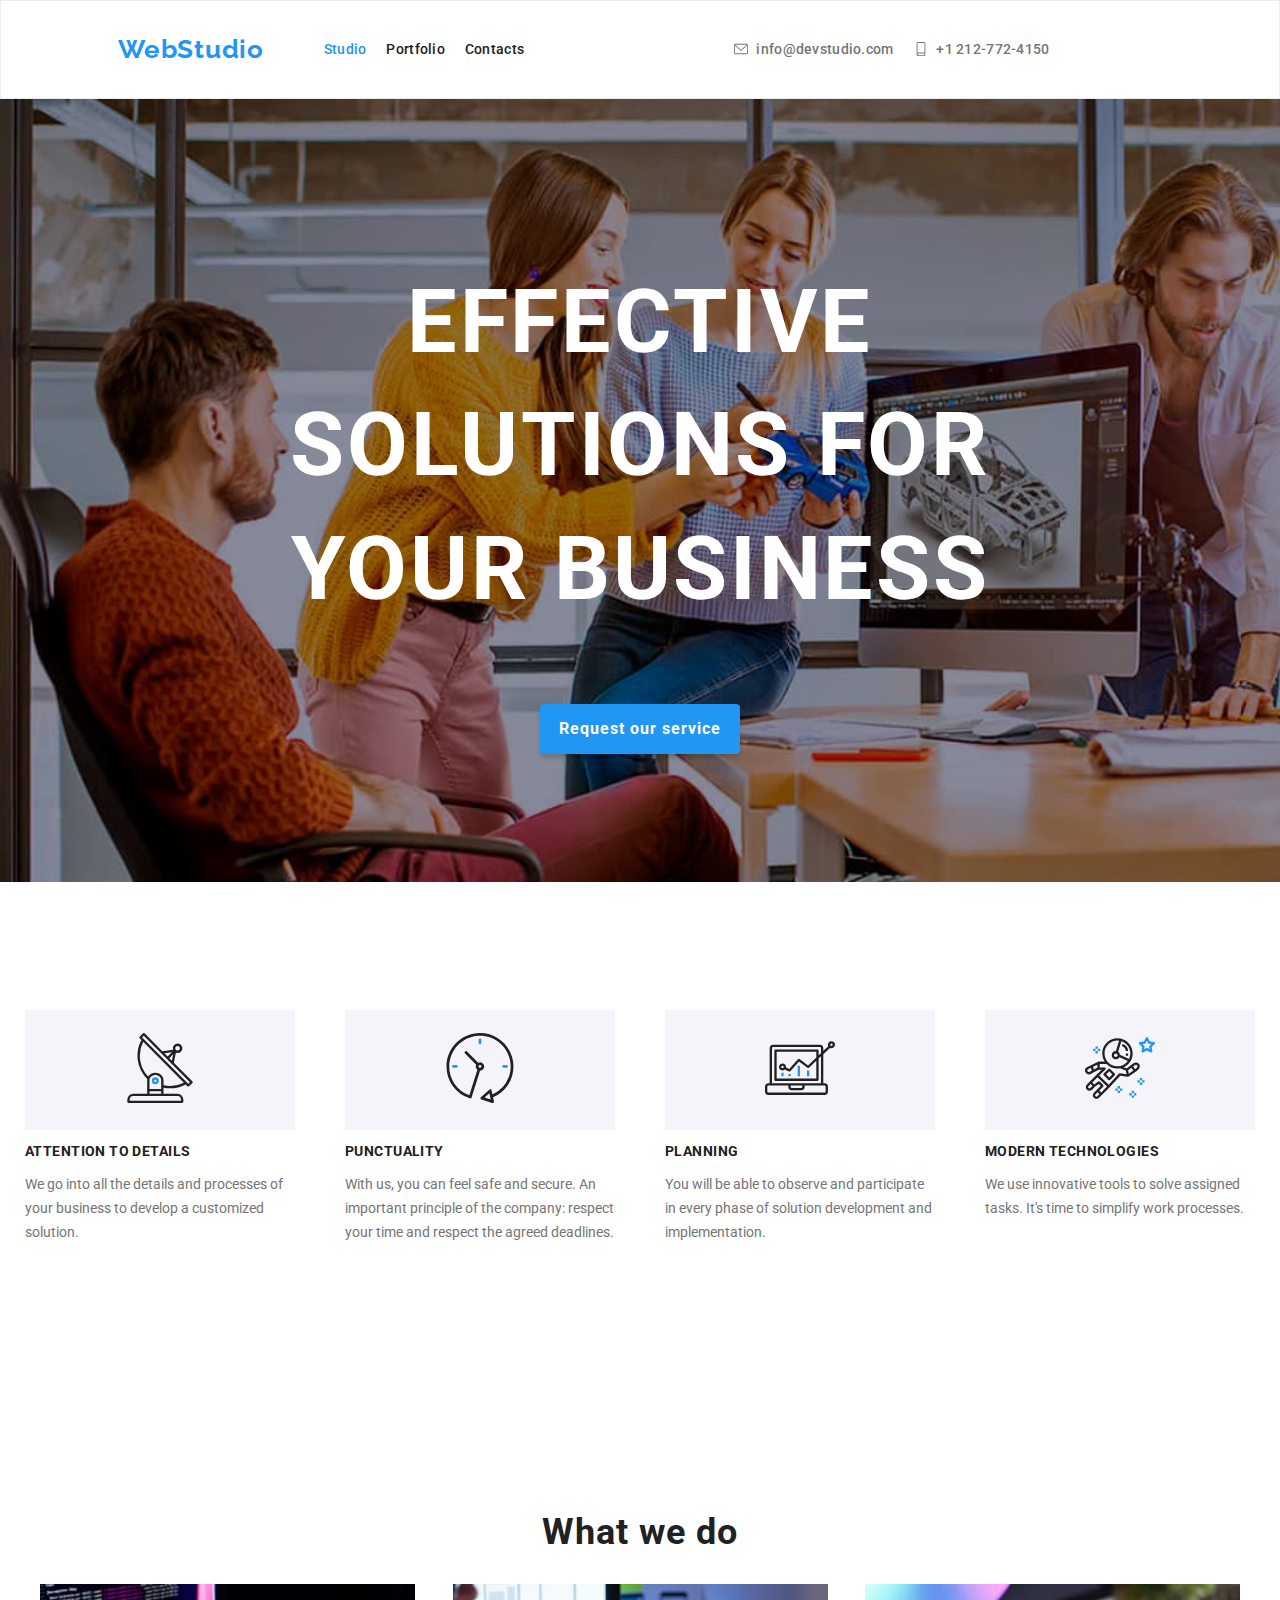
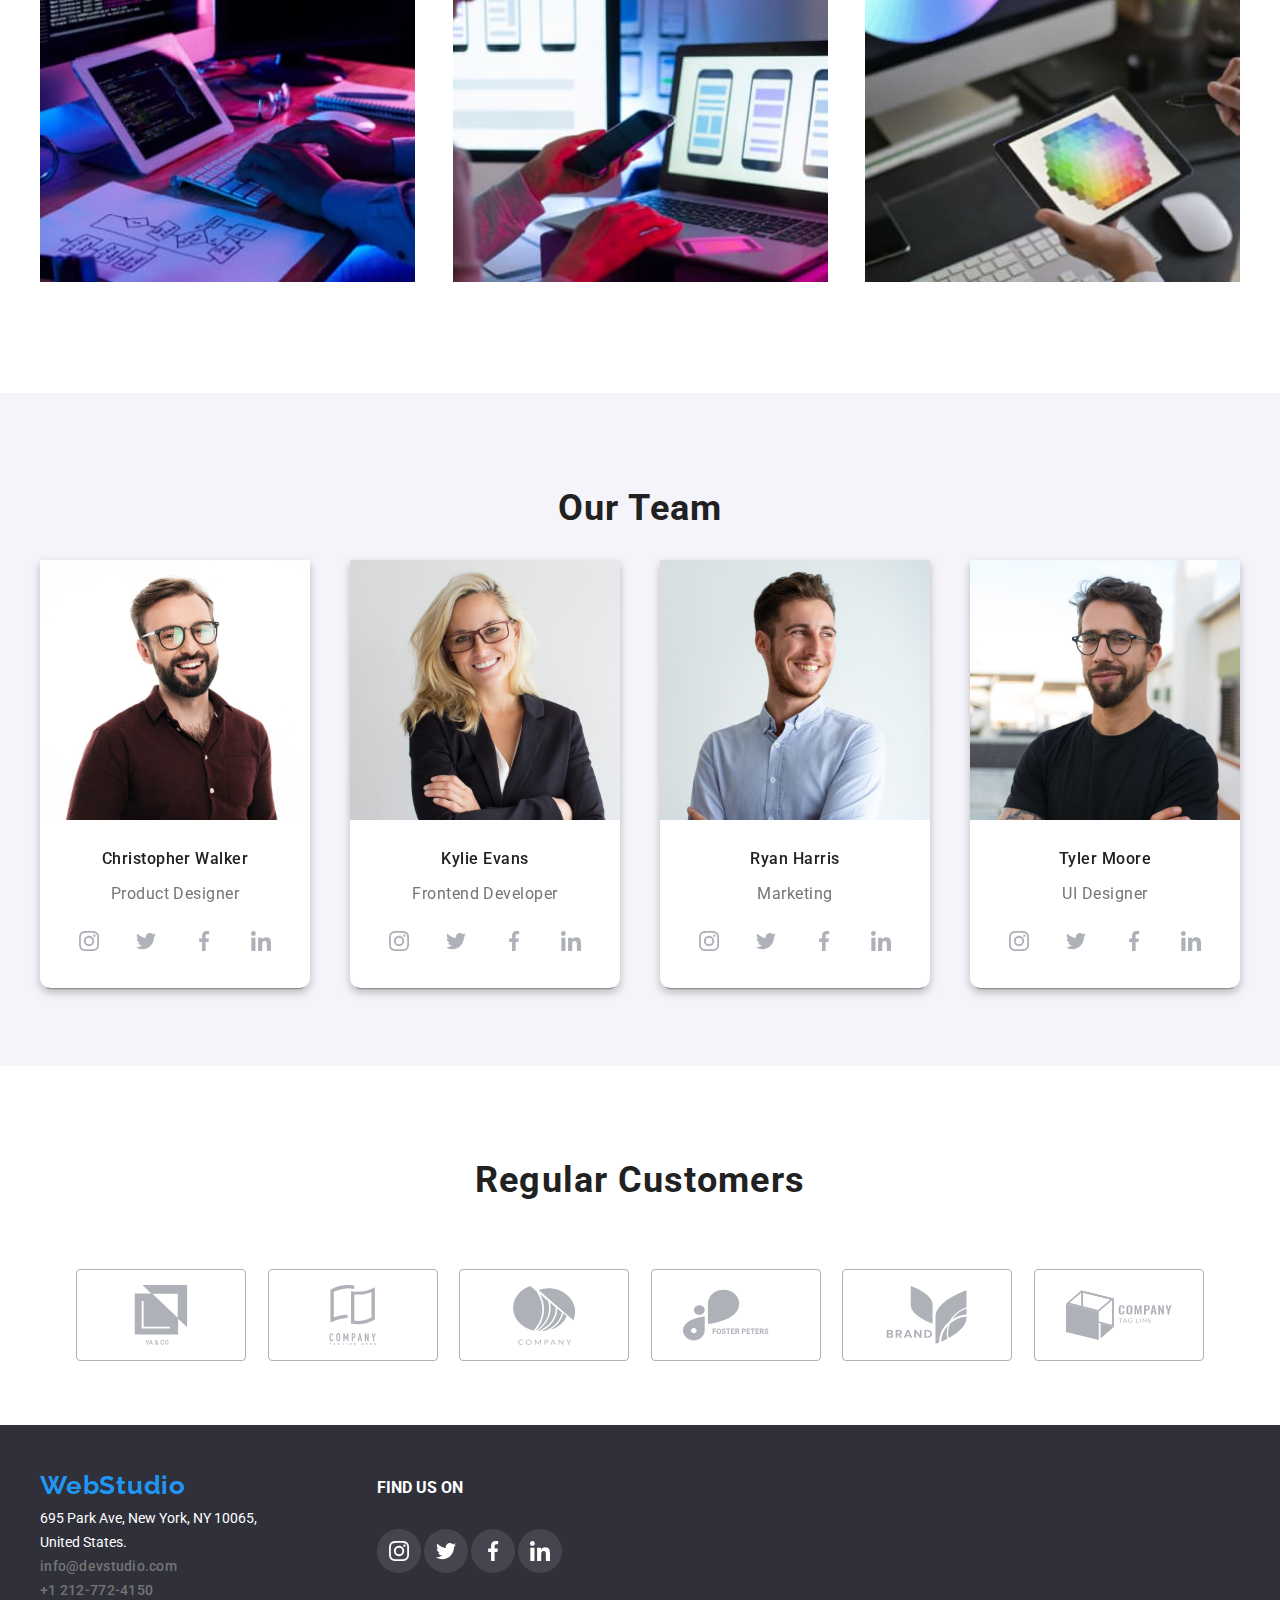
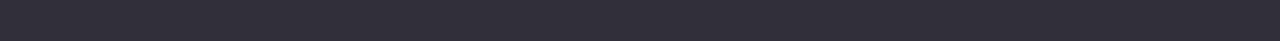
==== index.html @ eae33248 "subida de repo" ====
<!DOCTYPE html>
<html lang="en">
  <head>
    <meta charset="UTF-8" />
    <meta http-equiv="X-UA-Compatible" content="IE=edge" />
    <meta name="viewport" content="width=device-width, initial-scale=1.0" />

    <!-- NORMALIZER -->
    <link
      rel="stylesheet"
      href="https://cdnjs.cloudflare.com/ajax/libs/modern-normalize/1.0.0/modern-normalize.min.css"
    />

    <!-- FONTS -->
    <link rel="preconnect" href="https://fonts.googleapis.com" />
    <link rel="preconnect" href="https://fonts.gstatic.com" crossorigin />
    <link
      href="https://fonts.googleapis.com/css2?family=Raleway:ital,wght@0,700;1,700&family=Roboto:ital,wght@0,400;0,500;0,700;0,900;1,400;1,500;1,700;1,900&display=swap"
      rel="stylesheet"
    />
    <!-- STYLE SHEETS -->
    <link rel="stylesheet" href="./css/styles.css" />
    <title>Web Studio Project - VeroVH</title>
  </head>

  <body class="list-style-none">
    <header class="header-border main-container">
      <div class="container flex-container">
        <div class="topmenu">
          <!-- Banner superior navegacion -->
          <a href="#" class="logo-link">WebStudio</a>

          <nav class="text-basic-color toplinks-container">
            <ul class="toplinks">
              <li class="toplinks-current">
                <a href="#" target="_self">Studio</a>
              </li>
              <li><a href="./portfolio.html" target="_self">Portfolio</a></li>
              <li><a href="./contacts">Contacts</a></li>
            </ul>
          </nav>
          <ul class="address-toplinks">
            <li class="address-links ">
              <a href="mailto:info@devstudio.com">
                <svg class="icon" width="16" height="12">
                  <use href="./images/icons.svg#icon-envelope">  </use>
                </svg>
                <span>info@devstudio.com</span>
              </a>
            </li>
            <li class="address-links ">
              <a href="Tel:+380961111111">
                <svg class="icon" width="10" height="16">
                  <use href="./images/icons.svg#icon-smartphone"></use>
                </svg>
                  <span>+1 212-772-4150</span>
              </a>
            </li>
          </ul>
        </div>
      </div>
    </header>

    <main>
      <div class="main-container banner-top-title">
        <div class="container flex-container ">
          <section class="banner-top-button">
            <h1 class="banner-item">EFFECTIVE SOLUTIONS FOR YOUR BUSINESS</h1>
            <button type="button" class="button-cursor banner-button">Request our service</button>
          </section>
        </div>
      </div>

        <!-- SECTION HOW WE DO IT (titles and descriptions)-->
      <div class="main-container">
        <section class="howwedoit container flex-container">
            <ul class="howwedoit-items-container">
              <li class="howwedoit-items">
                <div class="howwedoit-icons">
                  <a>
                    <svg width="70" height="70">
                      <use href="./images/icons.svg#icon-howwedoit_antenna"></use>
                    </svg>
                  </a>
                </div>
                <h3 class="howwedoit-title">ATTENTION TO DETAILS</h3>
                <p class="descriptive-text">
                  We go into all the details and processes of your business to
                  develop a customized solution.
                </p>
              </li>
              <li class="howwedoit-items">
                <div class="howwedoit-icons">
                  <a>
                    <svg width="70" height="70">
                      <use href="./images/icons.svg#icon-howwedoit_clock"></use>
                    </svg>
                  </a>
                </div>
                <h3 class="howwedoit-title">PUNCTUALITY</h3>
                <p class="descriptive-text">
                  With us, you can feel safe and secure. An important principle of
                  the company: respect your time and respect the agreed deadlines.
                </p>
              </li>
              <li class="howwedoit-items">
                <div class="howwedoit-icons">
                  <a>
                    <svg width="70" height="70">
                      <use href="./images/icons.svg#icon-howwedoit_diagram"></use>
                    </svg>
                  </a>
                </div>
                <h3 class="howwedoit-title">PLANNING</h3>
                <p class="descriptive-text">
                  You will be able to observe and participate in every phase of
                  solution development and implementation.
                </p>
              </li>
              <li class="howwedoit-items">
                <div class="howwedoit-icons">
                  <a>
                    <svg width="70" height="70">
                      <use href="./images/icons.svg#icon-howwedoit_astronaut"></use>
                    </svg>
                  </a>
                </div>
                <h3 class="howwedoit-title">MODERN TECHNOLOGIES</h3>
                <p class="descriptive-text">
                  We use innovative tools to solve assigned tasks. It's time to
                  simplify work processes.
                </p>
              </li>
            </ul>
        </section>
      </div>

        <!-- SECTION WHAT WE DO (Only images) -->
      <div class=" flex-container">
        <section class="whatwedo container">
            <h2 class="main-titles">What we do</h2>
            <ul class="whatwedo-img">
              <li>
                <img src="images/whatwedo1.jpg" alt="Writting code" />
              </li>
              <li>
                <img src="images/whatwedo2.jpg" alt="Designing interface" />
              </li>
              <li>
                <img src="images/whatwedo3.jpg" alt="Choosing colors" />
              </li>
            </ul>
        </section>
      </div>

        <!-- Section WHO WE ARE (cards with pics and captions) -->
        <section class="whoweare flex-container">
          <div class="container">
            <h2 class="main-titles">Our Team</h2>
            <ul class="whoweare-img-container">
              <!-- CARD #1 -->
              <li class="whoweare-img-card">
                <img
                  src="./images/whoweare1.jpg"
                  alt="Christopher Walker"
                  class="whoweare-img"
                />
                <h3 class="whoweare-names">Christopher Walker</h3>
                <p class="whoweare-career">Product Designer</p>
                <!-- Iconos redes sociales -->
                <div class="whoweare-icon-list">
                  <div class="whoweare-icon-container">
                      <svg class="whoweare-icon" width="20px" height="20px">
                        <use href="./images/icons.svg#icon-instagram" ></use>
                      </svg>
                    </div>
                    <div class="whoweare-icon-container">
                      <svg class="whoweare-icon" width="20px" height="20px">
                        <use href="./images/icons.svg#icon-twitter"></use>
                      </svg>
                    </div>
                    <div class="whoweare-icon-container">
                      <svg class="whoweare-icon" width="20px" height="20px">
                        <use href="./images/icons.svg#icon-facebook"></use>
                      </svg>
                    </div>
                    <div class="whoweare-icon-container">
                      <svg class="whoweare-icon" width="20px" height="20px">
                        <use href="./images/icons.svg#icon-linkedin"></use>
                      </svg>
                    </div>   
                  </div>  
              </li>
              <!-- CARD #2 -->
              <li class="whoweare-img-card">
                <img
                  src="./images/whoweare2.jpg"
                  alt="Kylie Evans"
                  class="whoweare-img"
                />
                <h3 class="whoweare-names">Kylie Evans</h3>
                <p class="whoweare-career">Frontend Developer</p>
                <!-- Iconos redes sociales -->
                <div class="whoweare-icon-list">
                  <div class="whoweare-icon-container">
                      <svg class="whoweare-icon" width="20px" height="20px">
                        <use href="./images/icons.svg#icon-instagram" ></use>
                      </svg>
                    </div>
                    <div class="whoweare-icon-container">
                      <svg class="whoweare-icon" width="20px" height="20px">
                        <use href="./images/icons.svg#icon-twitter"></use>
                      </svg>
                    </div>
                    <div class="whoweare-icon-container">
                      <svg class="whoweare-icon" width="20px" height="20px">
                        <use href="./images/icons.svg#icon-facebook"></use>
                      </svg>
                    </div>
                    <div class="whoweare-icon-container">
                      <svg class="whoweare-icon" width="20px" height="20px">
                        <use href="./images/icons.svg#icon-linkedin"></use>
                      </svg>
                    </div>   
                  </div>  
              </li>
              <!-- CARD #3 -->
              <li class="whoweare-img-card">
                <img
                  src="./images/whoweare3.jpg"
                  alt="Ryan Harris"
                  class="whoweare-img"
                />
                <h3 class="whoweare-names">Ryan Harris</h3>
                <p class="whoweare-career">Marketing</p>
                <!-- Iconos redes sociales -->
                <div class="whoweare-icon-list">
                  <div class="whoweare-icon-container">
                      <svg class="whoweare-icon" width="20px" height="20px">
                        <use href="./images/icons.svg#icon-instagram" ></use>
                      </svg>
                    </div>
                    <div class="whoweare-icon-container">
                      <svg class="whoweare-icon" width="20px" height="20px">
                        <use href="./images/icons.svg#icon-twitter"></use>
                      </svg>
                    </div>
                    <div class="whoweare-icon-container">
                      <svg class="whoweare-icon" width="20px" height="20px">
                        <use href="./images/icons.svg#icon-facebook"></use>
                      </svg>
                    </div>
                    <div class="whoweare-icon-container">
                      <svg class="whoweare-icon" width="20px" height="20px">
                        <use href="./images/icons.svg#icon-linkedin"></use>
                      </svg>
                    </div>   
                  </div>  
              </li>
              <!-- CARD #4 -->
              <li class="whoweare-img-card">
                <img
                  src="./images/whoweare4.jpg"
                  alt="Tyler Moore"
                  class="whoweare-img"
                />
                <h3 class="whoweare-names">Tyler Moore</h3>
                <p class="whoweare-career">UI Designer</p>
                <!-- Iconos redes sociales -->
                <div class="whoweare-icon-list">
                  <div class="whoweare-icon-container">
                      <svg class="whoweare-icon" width="20px" height="20px">
                        <use href="./images/icons.svg#icon-instagram" ></use>
                      </svg>
                    </div>
                    <div class="whoweare-icon-container">
                      <svg class="whoweare-icon" width="20px" height="20px">
                        <use href="./images/icons.svg#icon-twitter"></use>
                      </svg>
                    </div>
                    <div class="whoweare-icon-container">
                      <svg class="whoweare-icon" width="20px" height="20px">
                        <use href="./images/icons.svg#icon-facebook"></use>
                      </svg>
                    </div>
                    <div class="whoweare-icon-container">
                      <svg class="whoweare-icon" width="20px" height="20px">
                        <use href="./images/icons.svg#icon-linkedin"></use>
                      </svg>
                    </div>   
                  </div>  
              </li>
            </ul>
          </div>
        </section>

        <!-- Section CLIENTS (only tittle and svgs) -->
        <section class="clients flex-container">
          <div class="container">
            <h2 class="main-titles">Regular Customers</h2>
            <div class="clients-list">
              <div class="clients-container">
                <svg width="106px" height="60px">
                  <use href="./images/icons.svg#icon-Client_1" ></use>
                </svg>
              </div>
              <div class="clients-container">
                <svg width="106px" height="60px">
                  <use href="./images/icons.svg#icon-Client_2" ></use>
                </svg>
              </div>
              <div class="clients-container"> 
                <svg width="106px" height="60px">
                  <use href="./images/icons.svg#icon-Client_3" ></use>
                </svg>
              </div>
              <div class="clients-container">
                <svg width="106px" height="60px">
                  <use href="./images/icons.svg#icon-Client_4" ></use>
                </svg>
              </div>
              <div class="clients-container">
                <svg width="106px" height="60px">
                  <use href="./images/icons.svg#icon-Client_5" ></use>
                </svg>
              </div>
              <div class="clients-container">
                <svg width="106px" height="60px">
                  <use href="./images/icons.svg#icon-Client_6" ></use>
                </svg>
              </div>
            </div>
          </div>
        </section>


    </main>
    <footer class="banner-footer ">
        <section class="footer-container container">
          <div class="footer-container-address">
            <a href="#" class="logo-link footer-item">WebStudio</a>
            <address class="address-text">
              <ul class="footer-item">
                <li>695 Park Ave, New York, NY 10065,</li>
                <li>United States.</li>
                <li class="address-links"><a href="mailto:info@devstudio.com">info@devstudio.com</a></li>
                <li class="address-links"><a href="tel:+12127724150">+1 212-772-4150</a></li>
             </ul>
            </address>
          </div>
          <div class="footer-container-social">
            <h3>FIND US ON</h3>
            <div>
              <ul>
                <li class="footer-social-icons">
                  <svg class="footer-icon" width="20px" height="20px">
                    <use href="./images/icons.svg#icon-instagram" ></use>
                  </svg>
                </li>
                <li class="footer-social-icons">
                  <svg class="footer-icon" width="20px" height="20px">
                    <use href="./images/icons.svg#icon-twitter"></use>
                  </svg>
                </li>
                <li class="footer-social-icons">
                  <svg class="footer-icon" width="20px" height="20px">
                    <use href="./images/icons.svg#icon-facebook"></use>
                  </svg>
                </li>
                <li class="footer-social-icons">
                  <svg class="footer-icon" width="20px" height="20px">
                    <use href="./images/icons.svg#icon-linkedin"></use>
                  </svg>
                </li>
              </ul>   
            </div>    
          </div>  
        </section>
    </footer>
  </body>
</html>
---- css/styles.css ----
:root{
    --text-color:#212121;
    --background-banner:#2F303A;
    --highlighting-color:#2196F3;
    --background-color:#E5E5E5;
    --descriptive-text:#757575;
    --vsg-icons-default: #AFB1B8;
}

body{
    font-family: 'Roboto', sans-serif;
    font-size: 14px;
    color: var(--text-color);
}

/* GENERAL STYLES */

.button-cursor{
    cursor:pointer;
}

.list-style-none li{
    list-style: none;
}

/* ---- FLEXBOX ---- */

.main-container{
    display: flex;
    align-items: center;
}

.container{
    width: 1200px;
    margin: 0 auto;
    padding: 0;
}

.flex-container{
    display: flex;
    flex-direction: column;
    align-items: center;
}

/* ------------------ */
/* ------ SVG ------ */

.icon {
    display: inline-block;
    width: 1em;
    height: 1em;
    stroke-width: 0;
    stroke: currentColor;
    fill: currentColor;
}



/* ---------------- */
/* ---- HEADER ---- */

.topmenu{
    display: flex;
    width: 100%;
    justify-content: space-between;
    align-items: center;
    margin-top: 20px;
    margin-bottom: 20px;
}

.header-border{
    border: 1px solid #ECECEC;
}

.logo-link{
    font-family: 'Raleway';
    font-style: normal;
    font-weight: 700;
    font-size: 26px;
    line-height: 1.2;
    letter-spacing: 0.03em;
    color: var(--highlighting-color);
    text-decoration: none;
    display: flex;
    align-items: baseline;
    width: 20%;
    justify-content: flex-end;
}

.toplinks-container{
    display: flex;
    width: 25%;
    justify-content: center;
}

.toplinks{
    display: flex;
    justify-content: space-evenly;
    width: 100%;
}

.address-toplinks{
    display: flex;
    width: 60%;
    justify-content: space-around;
    padding: 0 15%;
}

.toplinks a{
    font-weight: 500;
    font-size: 14px;
    line-height: 1.1;
    letter-spacing: 0.02em;
    text-decoration: none;
}

.toplinks a:link{
    color: var(--text-color);
}

.toplinks a:visited{
    color: var(--text-color);
}

.toplinks a:hover{
    color: var(--highlighting-color);
}

.toplinks a:focus{
    color: var(--highlighting-color);
}

.toplinks-current a:link{
    color: var(--highlighting-color);
}

.toplinks-current a:visited{
    color: var(--highlighting-color);
}

.toplinks-current a:active{
    color: var(--highlighting-color);
}

.address-links{
    padding-top: 2%;
    padding-bottom: 2%;
}

.address-links span{
    margin-left: 8px;
}


.address-links a{
    text-decoration: none;
    font-weight: 500;
    line-height: 1.1;
    letter-spacing: 0.02em;

    display: flex;
    align-items: center;
}

.address-links a:link{
    color: var(--descriptive-text);
}

.address-links a:focus{
    color: var(--highlighting-color);
}

.address-links a:hover{
    color: var(--highlighting-color);
}

.address-links a:active{
    color: var(--highlighting-color);
}

.banner-top-title{
    background: url('/images/tittle-img.jpg') rgba(47, 48, 58, 0.4);
    background-color: var(--background-banner);
    background-size: cover;
    background-repeat: no-repeat;
    font-weight: 900;
    font-size: 44px;
    line-height: 1.4;
    text-align: center;
    letter-spacing: 0.06em;
    text-transform: uppercase;
    color: white;
    padding-top: 8%;
    padding-bottom: 10%;
    padding-left: 20%;
    padding-right: 20%;
    display: flex;
    justify-content: center;
    flex-wrap: wrap;
    align-items: center;
}

.banner-item{
    display: flex;
    align-items: center;
    align-content: center;
}

.banner-top-button button{
    background-color: var(--highlighting-color);
    color: white;
    border-style: none;
    font-family: inherit;
    font-weight: 700;
    font-size: 16px;
    line-height: 1.9;

    /* display: flex; */
    align-items: center;
    text-align: center;
    letter-spacing: 0.06em;
    box-shadow: 0px 4px 4px rgba(0, 0, 0, 0.15);
    border-radius: 4px;
    width: 200px;
    height: 50px;
}

.banner-top-button button:hover{
    background-color: #188CE8;
}

/* ---------------- */
/* ---- index ---- */

/* ---- MAIN ---- */

.main-titles{
    font-weight: 700;
    font-size: 36px;
    line-height: 1.2;
    text-align: center;
    letter-spacing: 0.03em;
}

/* ---- HOW WE DO IT ---- */

.howwedoit{
    display: flex;
    margin-top: 94px;
    margin-bottom: 94px;
    padding-left: 5%;
    padding-right: 5%;

}

.howwedoit-items-container{
    display: flex;
    justify-content: space-between;
    align-content: center;
    padding: 0;
    gap: 10px;
}

.howwedoit-items{
    margin: 20px;
}

.howwedoit-icons{
    height: 120px;
    width: 270px;
    background-color: #F5F4FA;
    display: flex;
    align-items: center;
    justify-content: center;
}

.howwedoit-title{
    font-weight: 700;
    font-size: 14px;
    line-height: 1.1;
    letter-spacing: 0.03em;
    text-transform: uppercase;
}

.descriptive-text{
    color: var(--descriptive-text);
    line-height: 1.7;
}

/* ---- WHAT WE DO ---- */

.whatwedo{
    margin-top: 94px;
    margin-bottom: 94px;
}

.whatwedo-img{
    display: flex;
    justify-content: space-between;
    align-content: center;
    padding-left: 0;
    padding-right: 0;
}

.whatwedo-img img{
    width: 375px;
}

/* ---- WHO WE ARE ---- */

.whoweare{
    background: #F5F4FA;
    padding-top: 5%;
    padding-bottom: 5%;
}

.whoweare-img-container{
    display: flex;
    justify-content: space-between;
    /* margin-left: 5%;
    margin-right: 5%; */
    padding: 0%;
}

.whoweare-img{
    width: 270px;
    margin-bottom: 5%;
}

.whoweare-img-card{
    background-color: white;
    box-shadow: 0 6px 2px -6px black;
    border-radius: 10px;
    filter: drop-shadow(0px 4px 4px rgba(0, 0, 0, 0.25));
    display: flex;
    flex-direction: column;
    width: 270px;
    height: 428px;
}

.whoweare-names{
    font-weight: 500;
    font-size: 16px;
    line-height: 1.2;
    text-align: center;
    letter-spacing: 0.03em;
    margin-bottom: 0;
}

.whoweare-career{
    font-weight: 400;
    font-size: 16px;
    line-height: 1.2;
    text-align: center;
    letter-spacing: 0.03em;
    color: var(--descriptive-text);
}

.whoweare-icon-list{
    display: flex;
    flex-direction: row;
    justify-content: space-evenly;
    padding-left: 5%;
    padding-right: 5%;
}

.whoweare-icon-container{
    display: flex;
    align-items: center;
    justify-content: center;
    align-content: space-around;
    background: white;
    border-radius: 50%;
    height: 44px;
    width: 44px;
}

.whoweare-icon-container:hover{
    background: var(--highlighting-color);
    border-radius: 50%;
    height: 44px;
    width: 44px;
}

.whoweare-icon-container:focus{
    background: var(--highlighting-color);
    border-radius: 50%;
    height: 44px;
    width: 44px;
}

.whoweare-icon{
    fill: var(--vsg-icons-default);
}

.whoweare-icon:hover{
    fill: white;
}

.whoweare-icon:focus{
    fill: white;
}



/* ------ CLIENTS ------ */
/* -------------------- */

.clients{
    padding-top: 5%;
    padding-bottom: 5%;
}

.clients-list{
    display: flex;
    justify-content: space-between;
    padding-left: 3%;
    padding-right: 3%;
    padding-top: 3%;
}

.clients-container{
    fill: var(--vsg-icons-default);
    border: 1px var(--vsg-icons-default) solid;
    border-radius: 4px;
    width: 170px;
    height: 92px;

    display: flex;
    align-items: center;
    justify-content: center;
}

.clients-container:hover{
    fill: var(--highlighting-color);
    border: 1px var(--highlighting-color) solid;
}

.clients-container:focus{
    fill: var(--highlighting-color);
    border: 1px var(--highlighting-color) solid;
}


/* ----------------- */
/* ---- FOOTER ---- */

.footer-container{
    padding-top: 3%;
    padding-bottom: 3%;
    display: flex;
    flex-direction: row;
}

.footer-container-address{
    display: flex;
    flex-direction: column;
    padding-right: 10%;
}

.footer-container-social{
    display: flex;
    flex-direction: column;
    /* padding-right: 40%; */
}

.footer-container-social ul{
    padding: 0px;
}

.footer-social-icons{
    display: inline-flex;
    justify-content: center;
    align-items: center;
    
    background: rgba(255, 255, 255, 0.1);
    border-radius: 25px;
    height: 44px;
    width: 44px;
}

.footer-icon{
    fill: white;
}

.footer-social-icons:hover{
    background: var(--highlighting-color);
    border-radius: 25px;
    height: 44px;
    width: 44px;
}

.footer-social-icons:focus{
    background: var(--highlighting-color);
    border-radius: 25px;
    height: 44px;
    width: 44px;
}


.footer-item{
    display: inline;
    /* margin-left: 10%; */
    padding: 0;
    line-height: 1.7;
}

.footer-item li{
    white-space: nowrap;
}

.banner-footer {
    background-color: var(--background-banner);
    color: white;
}

.address-text{
    font-style: normal;
}




/* ------------------- */
/* ---- PORTFOLIO ---- */

.portfolio-container{
    display: flex;
    margin-top: 94px;
    margin-bottom: 94px;
    margin-left: 5%;
    margin-right: 5%;
    justify-content: center;
    align-content: center;
    flex-direction: column;
}

.portfolio-button{
    display: flex;
    padding: 0;
    justify-content: space-around;
    margin-left: 25%;
    margin-right: 25%;
}

.portfolio-button-item{
    width: 130%;
    height: 110%;
}

.portfolio-cards{
    display: flex;
    flex-wrap: wrap;
    justify-content: space-evenly;
    margin-top: 40px;
    padding: 0%;
    gap: 10px;
}

.portfolio-card-item{
    margin: 5px;
}


.portfolio-card-item:hover .portfolio-card-item:focus{
    border: 1px solid #EEEEEE;
    box-shadow: 0px 1px 1px rgba(0, 0, 0, 0.12), 0px 4px 4px rgba(0, 0, 0, 0.06), 1px 4px 6px rgba(0, 0, 0, 0.16);
}


.portfolio-button button{
    background-color: #F5F4FA;
    border-radius: 4px;
    border-style: none;
    cursor: pointer;
    font-weight: 500;
    font-size: 16px;
    line-height: 1.625;
    text-align: center;
    letter-spacing: 0.03em;
    font-family: inherit;
    /* width: 160%;
    height: 120%; */
}

.portfolio-button button:focus{
    background-color: var(--highlighting-color);
    color: #FFFFFF;
    box-shadow: 0px 3px 1px rgba(0, 0, 0, 0.1), 0px 1px 2px rgba(0, 0, 0, 0.08), 0px 2px 2px rgba(0, 0, 0, 0.12);
    border-radius: 4px;
}

.portfolio-button button:hover {
    background-color: var(--highlighting-color);
    color: #FFFFFF;
    box-shadow: 0px 3px 1px rgba(0, 0, 0, 0.1), 0px 1px 2px rgba(0, 0, 0, 0.08), 0px 2px 2px rgba(0, 0, 0, 0.12);
    border-radius: 4px;
}

.portfolio-button button:active{
    color: var(--highlighting-color);
}

.portfolio-img{
    width: 370px;
    background-color: #FFFFFF;
    padding-bottom: 20px;
}

.portfolio-item-title{
    font-weight: 700;
    font-size: 18px;
    line-height: 0.1;
    letter-spacing: 0.06em;
}

.portfolio-item-filter{
    font-weight: 400;
    font-size: 16px;
    line-height: 1.875;
    letter-spacing: 0.03em;
    color: var(--descriptive-text);
}
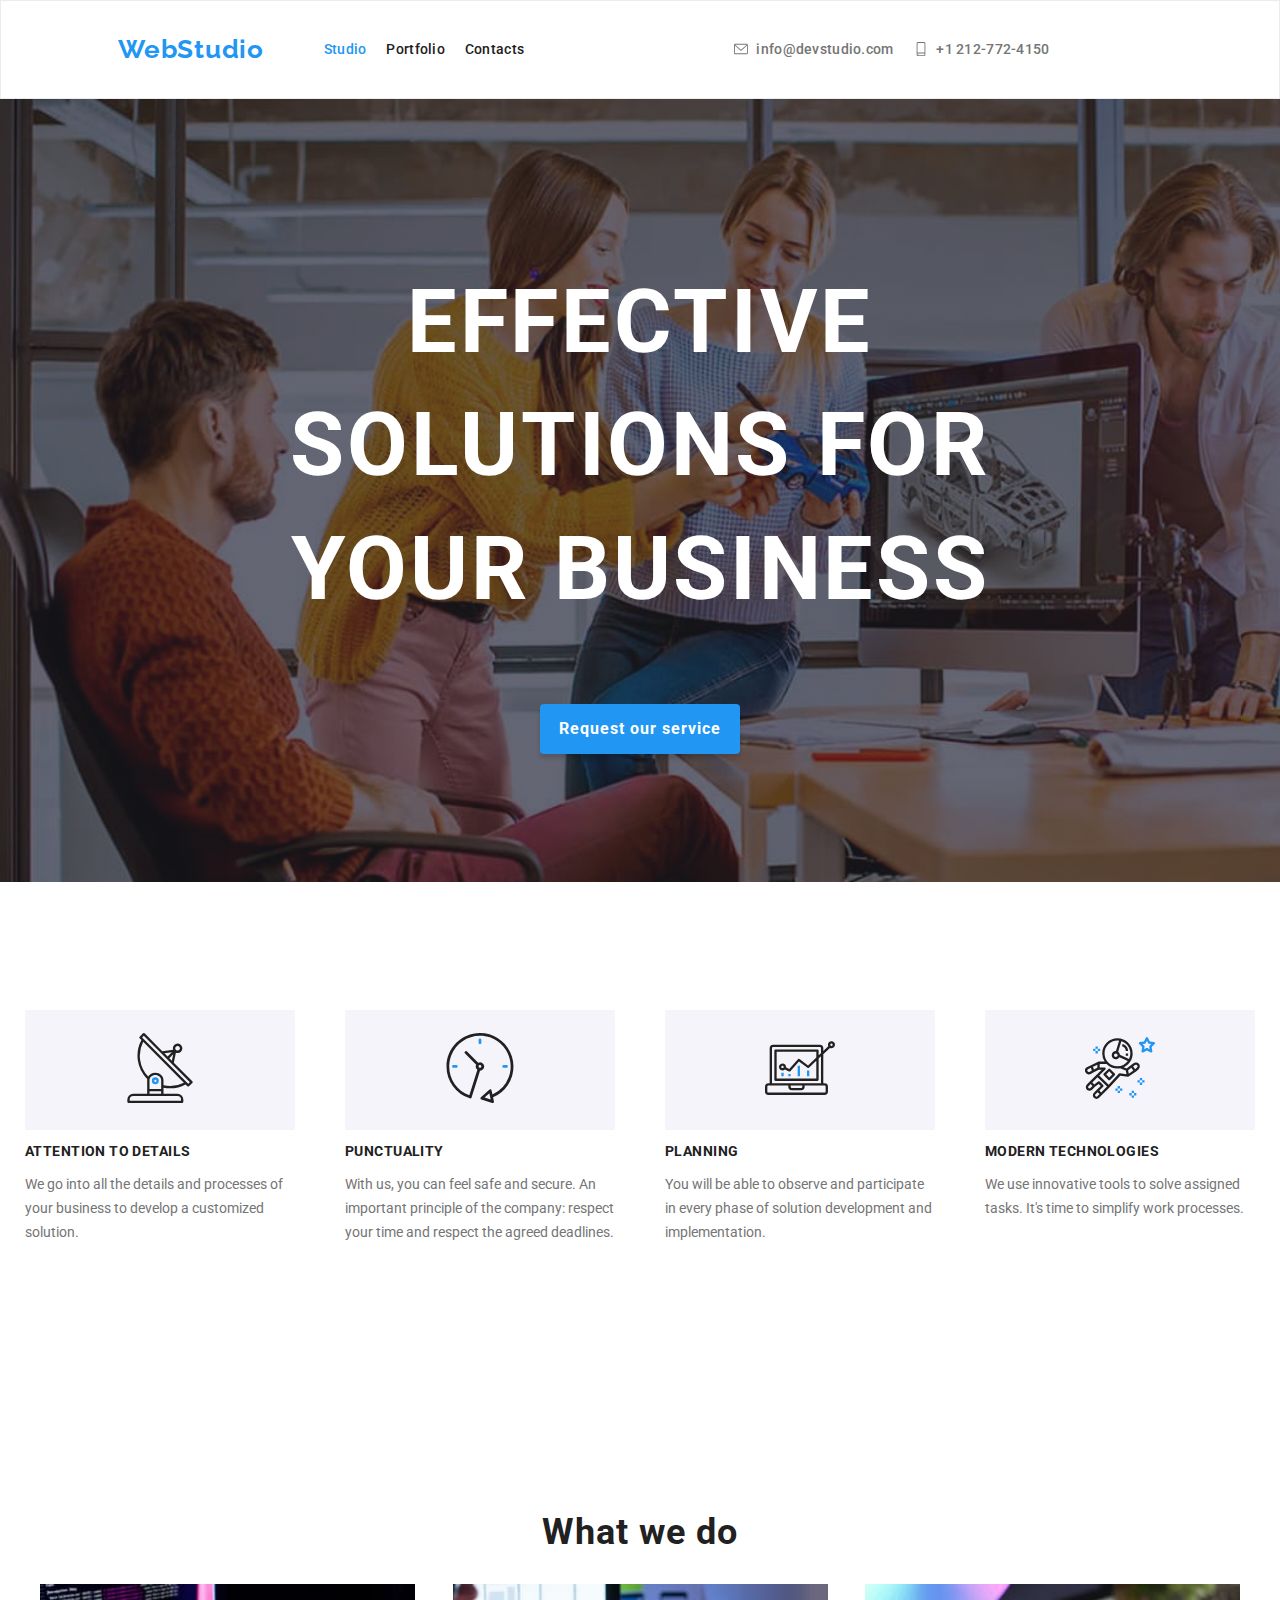
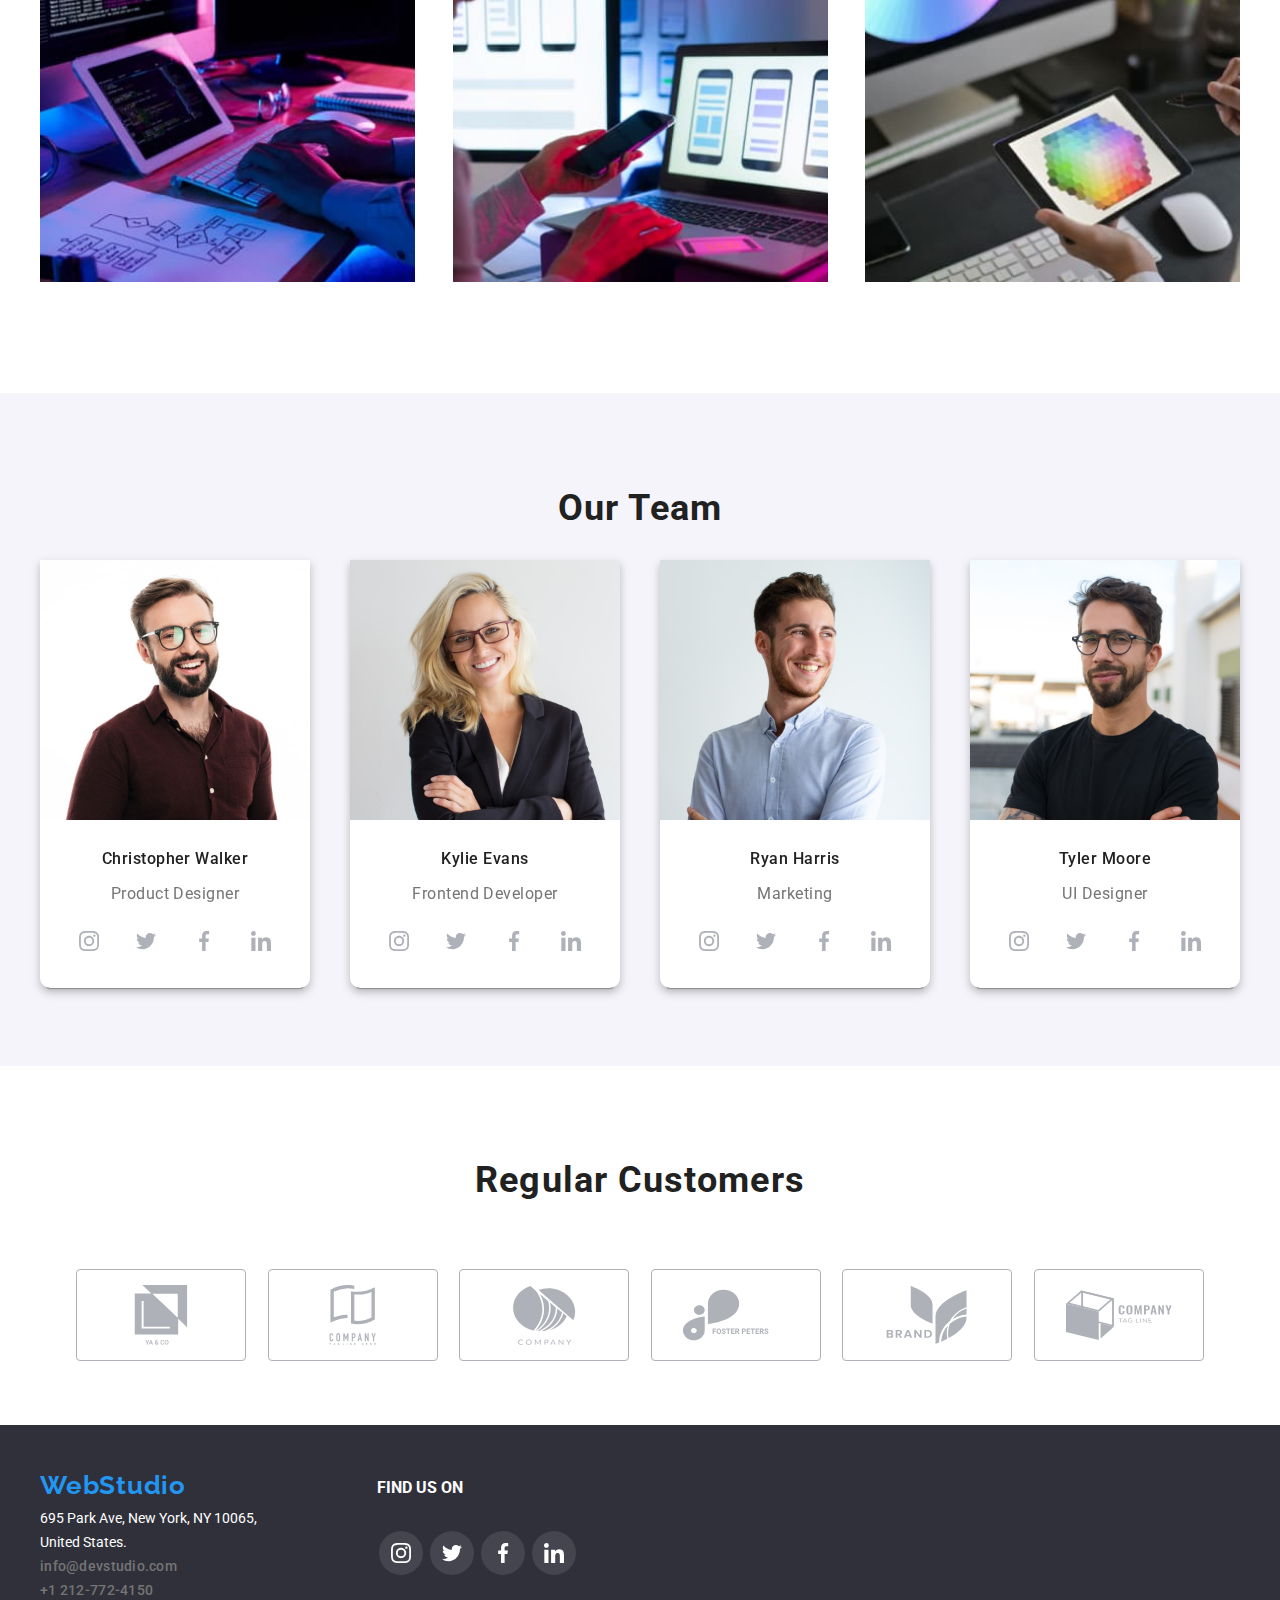
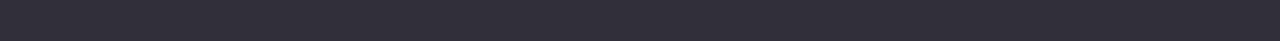
==== commit 6d641a43: "correction of social icons hovering on whoweare section" ====
--- a/index.html
+++ b/index.html
@@ -236,22 +236,22 @@
                 <!-- Iconos redes sociales -->
                 <div class="whoweare-icon-list">
                   <div class="whoweare-icon-container">
-                      <svg class="whoweare-icon" width="20px" height="20px">
+                      <svg width="20px" height="20px">
                         <use href="./images/icons.svg#icon-instagram" ></use>
                       </svg>
                     </div>
                     <div class="whoweare-icon-container">
-                      <svg class="whoweare-icon" width="20px" height="20px">
+                      <svg width="20px" height="20px">
                         <use href="./images/icons.svg#icon-twitter"></use>
                       </svg>
                     </div>
                     <div class="whoweare-icon-container">
-                      <svg class="whoweare-icon" width="20px" height="20px">
+                      <svg width="20px" height="20px">
                         <use href="./images/icons.svg#icon-facebook"></use>
                       </svg>
                     </div>
                     <div class="whoweare-icon-container">
-                      <svg class="whoweare-icon" width="20px" height="20px">
+                      <svg width="20px" height="20px">
                         <use href="./images/icons.svg#icon-linkedin"></use>
                       </svg>
                     </div>   
--- a/css/styles.css
+++ b/css/styles.css
@@ -151,7 +151,6 @@
     margin-left: 8px;
 }
 
-
 .address-links a{
     text-decoration: none;
     font-weight: 500;
@@ -179,7 +178,7 @@
 }
 
 .banner-top-title{
-    background: url('/images/tittle-img.jpg') rgba(47, 48, 58, 0.4);
+    background-image: linear-gradient(rgba(47, 48, 58, 0.4), rgba(47, 48, 58, 0.4)), url('/images/tittle-img.jpg');
     background-color: var(--background-banner);
     background-size: cover;
     background-repeat: no-repeat;
@@ -373,6 +372,7 @@
     border-radius: 50%;
     height: 44px;
     width: 44px;
+    fill: var(--vsg-icons-default);
 }
 
 .whoweare-icon-container:hover{
@@ -380,6 +380,7 @@
     border-radius: 50%;
     height: 44px;
     width: 44px;
+    fill: white;
 }
 
 .whoweare-icon-container:focus{
@@ -387,20 +388,8 @@
     border-radius: 50%;
     height: 44px;
     width: 44px;
-}
-
-.whoweare-icon{
-    fill: var(--vsg-icons-default);
-}
-
-.whoweare-icon:hover{
     fill: white;
 }
-
-.whoweare-icon:focus{
-    fill: white;
-}
-
 
 
 /* ------ CLIENTS ------ */
@@ -472,6 +461,7 @@
     display: inline-flex;
     justify-content: center;
     align-items: center;
+    margin: 2px;
     
     background: rgba(255, 255, 255, 0.1);
     border-radius: 25px;
@@ -517,7 +507,6 @@
 .address-text{
     font-style: normal;
 }
-
 
 
 
@@ -561,12 +550,15 @@
     margin: 5px;
 }
 
-
-.portfolio-card-item:hover .portfolio-card-item:focus{
+.portfolio-card-item:hover{
     border: 1px solid #EEEEEE;
     box-shadow: 0px 1px 1px rgba(0, 0, 0, 0.12), 0px 4px 4px rgba(0, 0, 0, 0.06), 1px 4px 6px rgba(0, 0, 0, 0.16);
 }
 
+.portfolio-card-item:focus{
+    border: 1px solid #EEEEEE;
+    box-shadow: 0px 1px 1px rgba(0, 0, 0, 0.12), 0px 4px 4px rgba(0, 0, 0, 0.06), 1px 4px 6px rgba(0, 0, 0, 0.16);
+}
 
 .portfolio-button button{
     background-color: #F5F4FA;
